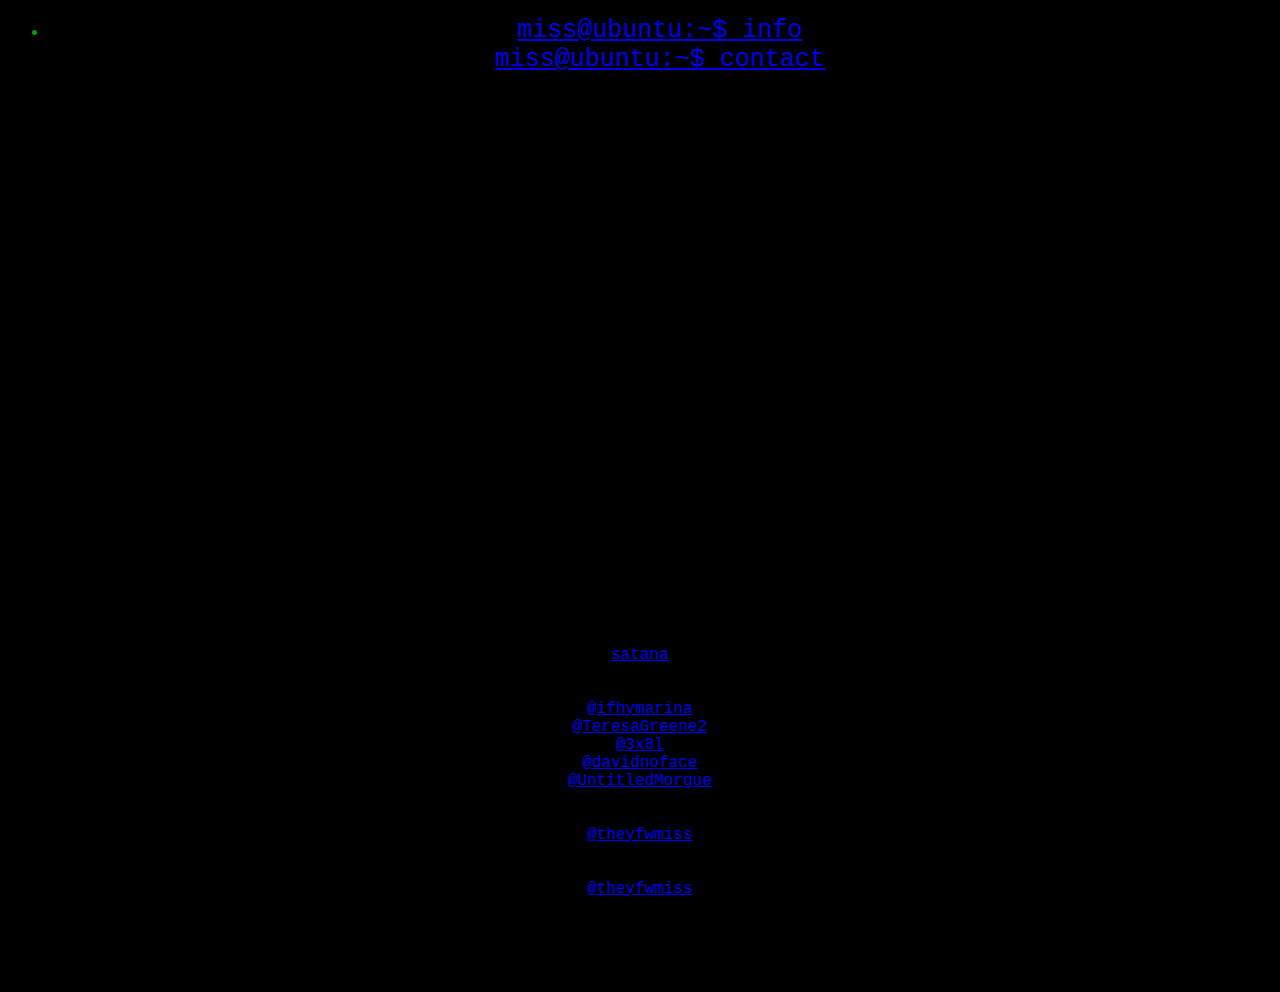
==== main.html @ 4ed80afe "Add files via upload" ====
<!DOCTYPE html>
<html lang="en">

<head>
    <meta charset="utf-8">
    <meta name="viewport" content="width=device-width, initial-scale=1.0, shrink-to-fit=no">
    <title>miss@ubuntu:~$ mainsite</title>
    <link rel="icon" type="image/png" sizes="317x288" href="assets/img/mari-static.png">
    <link rel="stylesheet" href="assets/bootstrap/css/bootstrap.min.css">
    <link rel="stylesheet" href="assets/css/Ubuntu%20Mono.css">
    <link rel="stylesheet" href="assets/css/Navigation-Clean.css">
    <link rel="stylesheet" href="assets/css/styles.css">
</head>

<body style="background: black;border-color: rgb(0,0,0);">
    <div class="container">
        <div class="row" id="nav">
            <div class="col">
                <div style="text-align: center;">
                    <ul class="nav nav-tabs text-center d-flex d-sm-flex justify-content-center justify-content-sm-center" role="tablist" style="border-color: rgb(0,0,0);text-align: center;">
                        <li class="nav-item" role="presentation" style="color: rgb(0,157,7)!important;"><a class="nav-link active" role="tab" data-bs-toggle="tab" href="#tab-1" style="background: rgb(0,0,0);border-color: rgb(0,0,0);font-size: 25px;font-family: 'Ubuntu Mono', monospace;">miss@ubuntu:~$ info</a></li>
                        <li class="nav-item" role="presentation"><a class="nav-link" role="tab" data-bs-toggle="tab" href="#tab-2" style="background: #000000;border-color: #000000;font-size: 25px;font-family: 'Ubuntu Mono', monospace;">miss@ubuntu:~$ contact</a></li>
                    </ul>
                    <div class="tab-content">
                        <div class="tab-pane active" role="tabpanel" id="tab-1"><p class="d-flex justify-content-center" style="font-family: 'Ubuntu Mono', monospace;">miss@ubuntu:~$ who<br />hi, im miss. graphic designer, web-dev &amp; professional pedophile-doxxer<br />i make discord themes, websites, etc.<br />i play roblox, minecraft, 7 days 2 die, left 4 dead, etc<br /><br />miss@ubuntu:~$ occupation<br />i am a freelance website &amp; graphics designer<br />some of my works: <br />https://satana.design<br /><br />miss@ubuntu:~$ music<br />i listen to a lot of artists<br />Mom Jeans, <br />Afourteen, <br />Lil Darkie, <br />Johnnascus, <br />David Bowie, <br />Lil Peep, <br />Micheal Jackson, <br />N.W.A, <br />Tupac, <br />Biggie,<br /> Girlinred,<br /> Clairo,<br /> Cavetown,<br /> City Morgue</p></div>
                        <div class="tab-pane" role="tabpanel" id="tab-2"><p style="font-family: 'Ubuntu Mono', monospace;">miss@ubuntu:~$ discord <br />miss#0220 | 1030523455487098890<br /><br />miss@ubuntu:~$ v3rmillion<br /><a href="https://v3rmillion.net/member.php?action=profile&uid=1872257" target="_blank">satana</a><br /><br />miss@ubuntu:~$ roblox<br /><a href="https://www.roblox.com/users/3599995/profile" target="_blank">@ifhymarina</a><br /><a target="_blank" href="https://www.roblox.com/users/361865662/profile">@TeresaGreene2</a><br /><a target="_blank" href="https://www.roblox.com/users/965348738/profile">@3x8l</a><br /><a target="_blank" href="https://www.roblox.com/users/3609396817/profile">@davidnoface</a><br /><a href="https://www.roblox.com/users/150793073/profile" target="_blank">@UntitledMorgue</a><br /><br />miss@ubuntu:~$ instagram<br /><a target="_blank" href="https://www.instagram.com/theyfwmiss/">@theyfwmiss</a><br /><br />miss@ubuntu:~$ telegram<br /><a target="_blank" href="https://t.me/theyfwmiss">@theyfwmiss</a></p></div>
                        <div class="tab-pane" role="tabpanel" id="tab-3">
                            <p>Content for tab 3.</p>
                        </div>
                    </div>
                </div>
            </div>
        </div>
    </div>
    <script src="assets/bootstrap/js/bootstrap.min.js"></script>
    <script src="assets/js/funnytitle.js"></script>
</body>

</html>
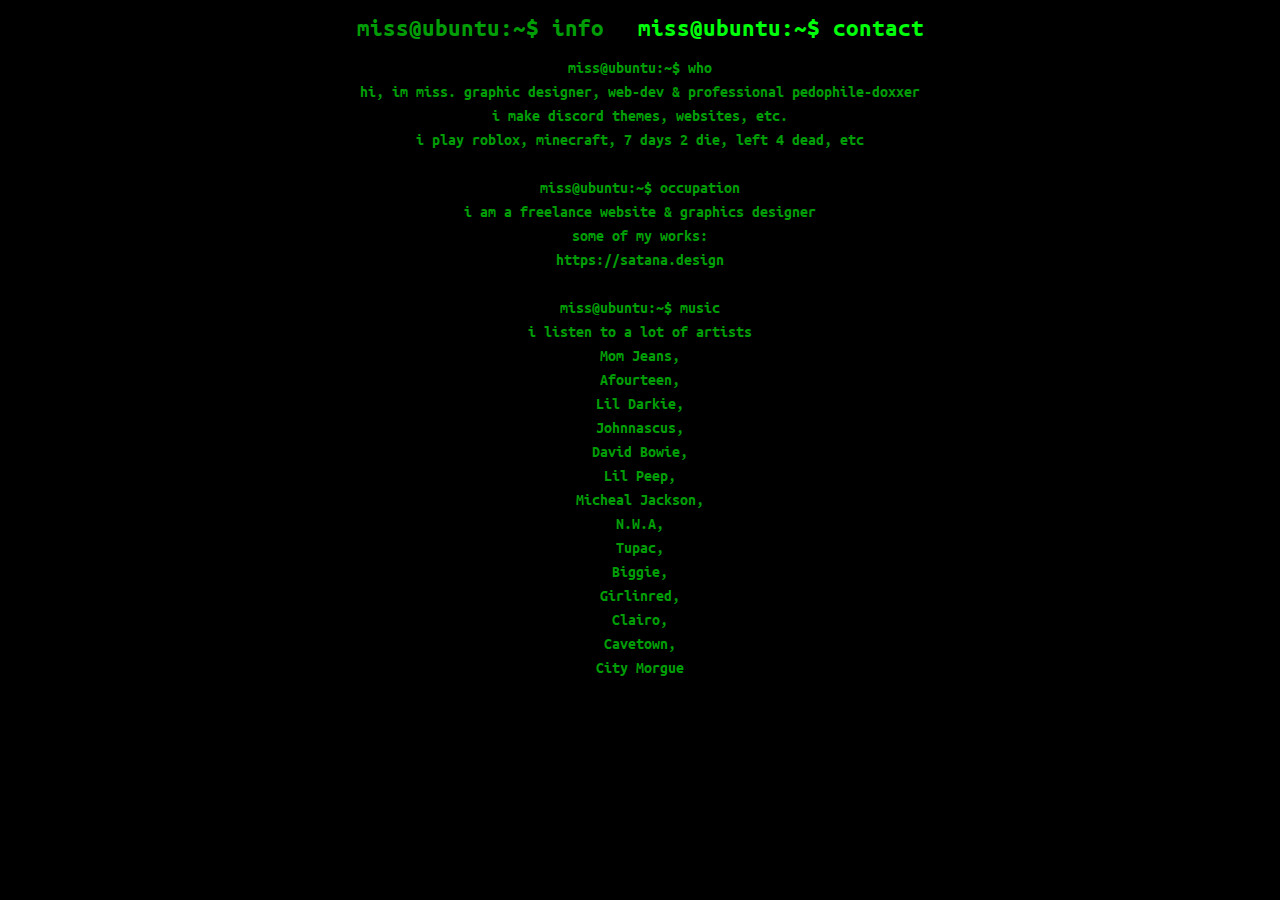
==== commit a2890732: "g" ====
--- a/main.html
+++ b/main.html
@@ -10,6 +10,12 @@
     <link rel="stylesheet" href="assets/css/Ubuntu%20Mono.css">
     <link rel="stylesheet" href="assets/css/Navigation-Clean.css">
     <link rel="stylesheet" href="assets/css/styles.css">
+
+    <meta property="og:image" content="https://raw.githubusercontent.com/SatanaDesigns/m1sted.xyz/main/assets/img/mari-static.png">
+    <link rel="shortcut icon" href="https://raw.githubusercontent.com/SatanaDesigns/m1sted.xyz/main/assets/img/mari-static.png">
+    <link rel="shortcut icon" type="image/png" href="https://raw.githubusercontent.com/SatanaDesigns/m1sted.xyz/main/assets/img/mari-static.png>
+    <meta name="name" content="m1sted.xyz">
+    <meta name="description" content="miss ?">  
 </head>
 
 <body style="background: black;border-color: rgb(0,0,0);">
--- a/assets/css/Navigation-Clean.css
+++ b/assets/css/Navigation-Clean.css
@@ -0,0 +1,105 @@
+.navigation-clean {
+  background: #fff;
+  padding-top: .75rem;
+  padding-bottom: .75rem;
+  color: #333;
+  border-radius: 0;
+  box-shadow: none;
+  border: none;
+  margin-bottom: 0;
+}
+
+@media (min-width:768px) {
+  .navigation-clean {
+    padding-top: 1rem;
+    padding-bottom: 1rem;
+  }
+}
+
+.navigation-clean .navbar-brand {
+  font-weight: bold;
+  color: inherit;
+}
+
+.navigation-clean .navbar-brand:hover {
+  color: #222;
+}
+
+.navigation-clean .navbar-toggler {
+  border-color: #ddd;
+}
+
+.navigation-clean .navbar-toggler:hover, .navigation-clean .navbar-toggler:focus {
+  background: none;
+}
+
+.navigation-clean .navbar-toggler {
+  color: #888;
+}
+
+.navigation-clean.navbar-light .navbar-nav .nav-link.active, .navigation-clean.navbar-light .navbar-nav .nav-link.active:focus, .navigation-clean.navbar-light .navbar-nav .nav-link.active:hover {
+  color: #8f8f8f;
+  box-shadow: none;
+  background: none;
+  pointer-events: none;
+}
+
+.navigation-clean.navbar .navbar-nav .nav-link {
+  padding-left: 18px;
+  padding-right: 18px;
+}
+
+.navigation-clean.navbar-light .navbar-nav .nav-link {
+  color: #465765;
+}
+
+.navigation-clean.navbar-light .navbar-nav .nav-link:focus, .navigation-clean.navbar-light .navbar-nav .nav-link:hover {
+  color: #37434d !important;
+  background-color: transparent;
+}
+
+.navigation-clean .navbar-nav > li > .dropdown-menu {
+  margin-top: -5px;
+  box-shadow: none;
+  background-color: #fff;
+  border-radius: 2px;
+}
+
+.navigation-clean .dropdown-menu .dropdown-item:focus, .navigation-clean .dropdown-menu .dropdown-item {
+  line-height: 2;
+  color: #37434d;
+}
+
+.navigation-clean .dropdown-menu .dropdown-item:focus, .navigation-clean .dropdown-menu .dropdown-item:hover {
+  background: #eee;
+  color: inherit;
+}
+
+a {
+}
+
+a:hover {
+  color: rgb(0,157,7)!important;
+}
+
+a {
+  color: rgb(0,255,10)!important;
+}
+
+a:active, a:focus {
+  color: rgb(0,157,7)!important;
+}
+
+.active, active {
+  color: rgb(0,157,7)!important;
+}
+
+#linkie {
+  bottom: 25px!important;
+  position: relative;
+}
+
+body {
+  /*@import url('https: //fonts.googleapis.com/css2?family=Ubuntu+Mono&display=swap');*/
+}
+
